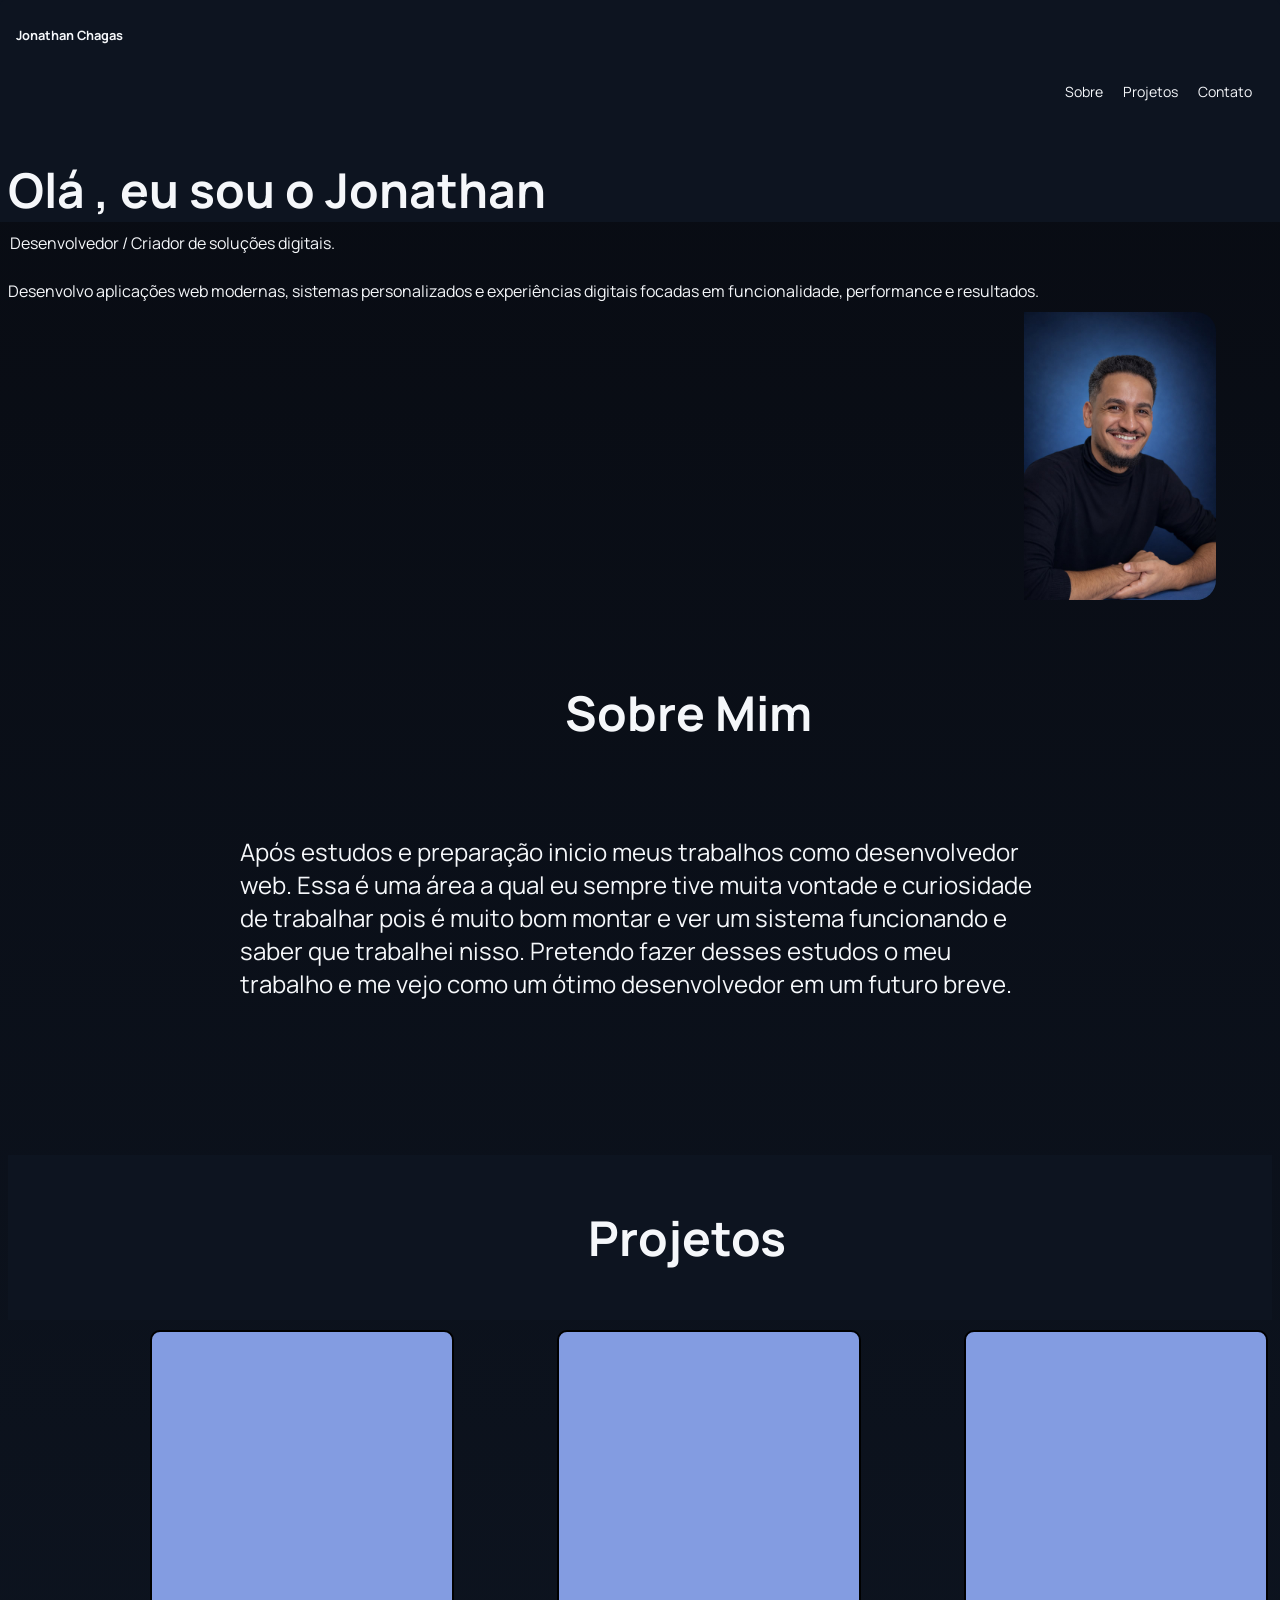
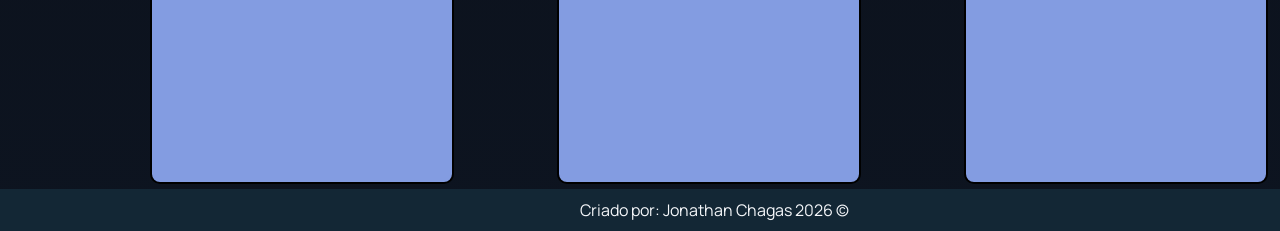
==== index.html @ eca237a9 "atualização" ====
<!DOCTYPE html>
<html lang="pt-BR">
<head>
    <meta charset="UTF-8">
    <meta name="viewport" content="width=device-width, initial-scale=1.0">
    <link rel="stylesheet" href="css/apresentacao.css">
    <title>Jonathan Chagas</title>
</head>
<body>
<header>
    <nav>
        <h1>Jonathan Chagas</h1>
        <ul>
            <li><a href="#sobrem">Sobre</a></li>
            <li><a href="#projetos">Projetos</a></li>
            <li><a href="#">Contato</a></li>
        </ul>
    </nav>
    <h1>Olá , eu sou o Jonathan</h1>
</header>

    <p class="subtitulo">Desenvolvedor / Criador de soluções digitais.

    </p>   
    <p class="apresentacao">Desenvolvo aplicações web modernas, sistemas personalizados e 
    experiências digitais focadas em funcionalidade, 
    performance e resultados.
</p>
   

<img src="imagens/foto curriculo.jpeg" 
alt="Foto de Jonathan Chagas"
class="foto">


<section id="sobrem">
    <h2>
        Sobre Mim
    </h2>


<p class="sobre">
Após estudos e preparação inicio meus trabalhos como desenvolvedor web.
Essa é uma área a qual eu sempre tive muita vontade e curiosidade de trabalhar
pois é muito bom montar e ver um sistema funcionando e saber que trabalhei nisso.
Pretendo fazer desses estudos o meu trabalho e me vejo como um ótimo desenvolvedor em um futuro breve.
</p>
</section>


<section id="projetos">
    <h1 class="projetos">
        Projetos
    </h1>
</section>

<div class="projeto1">

</div>

<div class="projeto2">

</div>

<div class="projeto3">

</div>

<footer>
    Criado por: Jonathan Chagas 2026 &copy;
</footer>

</main>

</body>
---- css/apresentacao.css ----
@charset "UTF-8";

@import url('https://fonts.googleapis.com/css2?family=Bebas+Neue&family=Manrope:wght@200..800&display=swap');

html {
  scroll-behavior: smooth;
}


body {
    background-image: linear-gradient(to bottom,#080B12,#0D1420);
    font-family: 'Manrope', sans-serif;
    margin: 0;
}

header {
    background-color: #0D1420;
    color: #F5F7FA;
    text-align: left;
    padding: 0px 0;
}
p.subtitulo {
    color: #F5F7FA;
    font-size: 1em;
    margin-top: -10px;
    padding: 10px;
}
nav > h1 {
    font-size: 2em;
    margin: 8px;
    padding: 10px 0;
}
nav {
    border-radius: 5px 5px 0 0;
    background-color: #0D1420;
    color: #F5F7FA;
    font-size: 0.4em;   
    padding: 8px;
}

nav a {
    color: #F5F7FA;
    text-decoration: none;
    padding: 8px 0;
    display: inline-block;
    font-size: 2.2em;
}

nav a:hover {
    color: #839ce1;
    background-color: #162c3b;
    border-radius: 5px;
    transition: background-color 0.3s ease, color 0.3s ease;
    padding: 8px 0;
}
nav ul {
    list-style-type: none;
    margin: 10px 10px  10px 0;
    padding: 10px;
    display: flex;
    justify-content: right;
    gap: 20px;
}

h1 {
    color: #F5F7FA;
    background-color: #0D1420;
    font-family: 'Manrope', sans-serif;
    font-size: 3em;
    margin: 20px 8px 10px 8px;
}

p.apresentacao {
    color: #F5F7FA;
    font-family: 'Manrope', sans-serif;
    font-size: 1em;
    margin: 10px 8px ;
    
}


 .foto{
    display: block;
    margin: 0px 0px 80px;
    max-width: 15%;
    border: 20px;
    border-radius: 20px;
    padding-left: 80%;
}

h2{
    color: #F5F7FA;
    font-family:'Manrope', sans-serif;
    margin-left: 15px;
    padding-left: 550px;
    padding-bottom: 50px;
    font-size: 3em;
}
h2 a{
    text-decoration: none;
    color: #F5F7FA;
} 

p.sobre{
  color: #F5F7FA;
  min-height: 300px;
  max-width: 800px;
  padding:0 10px;
  margin: auto;
  font-size: 1.5em;
}

h1.projetos{
    padding: 50px 580px 50px;
}

div{
    display: inline-block;
    border: 2px solid black;
    border-radius: 10px;
    background-color: #839ce1;
    width: 300px;
    height: 450px;
}
div:hover{
    background-color: #080b121e;
    zoom: 1.1;
    transition: 0.5s;
}

div.projeto1{
    margin-left: 150px;

}

div.projeto2{
    margin-left: 100px;
}

div.projeto3{
    margin-left: 100px;
}


footer{
    color: #F5F7FA;
    background-color: #132735;
    padding: 10px 10px 10px 580px;
}
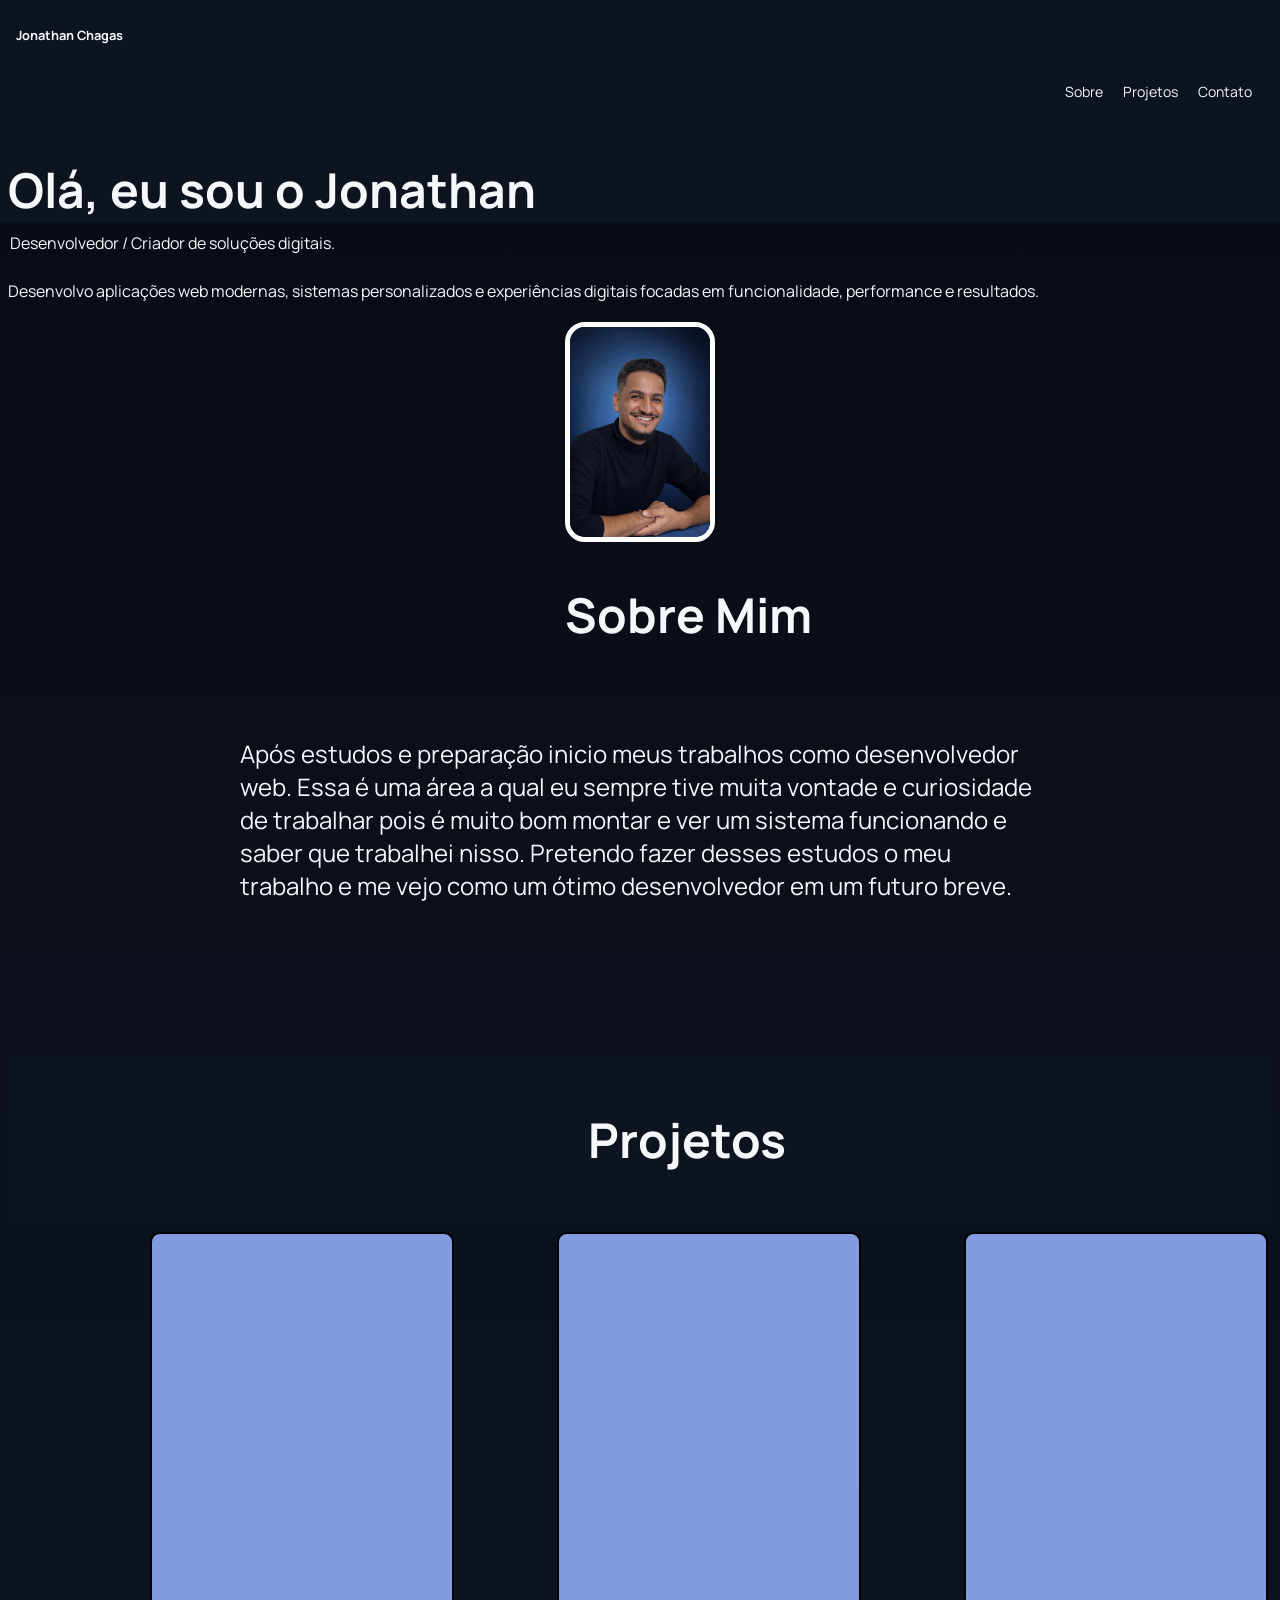
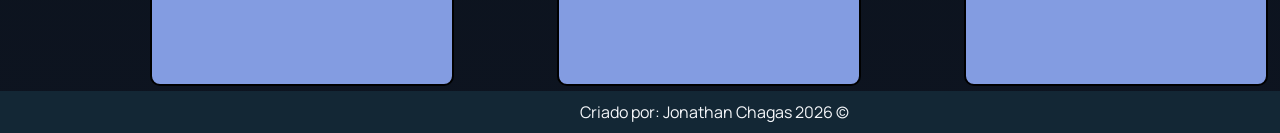
==== commit 101d7646: "Corrige estrutura HTML e caminho da imagem para o site carregar corretamente." ====
--- a/index.html
+++ b/index.html
@@ -16,60 +16,43 @@
             <li><a href="#">Contato</a></li>
         </ul>
     </nav>
-    <h1>Olá , eu sou o Jonathan</h1>
+    <h1>Olá, eu sou o Jonathan</h1>
 </header>
 
-    <p class="subtitulo">Desenvolvedor / Criador de soluções digitais.
+<main>
+    <p class="subtitulo">Desenvolvedor / Criador de soluções digitais.</p>
 
-    </p>   
     <p class="apresentacao">Desenvolvo aplicações web modernas, sistemas personalizados e 
     experiências digitais focadas em funcionalidade, 
-    performance e resultados.
-</p>
-   
+    performance e resultados.</p>
 
-<img src="imagens/foto curriculo.jpeg" 
-alt="Foto de Jonathan Chagas"
-class="foto">
+    <img src="imagens/foto%20curriculo.jpeg" 
+         alt="Foto de Jonathan Chagas"
+         class="foto">
 
+    <section id="sobrem">
+        <h2>Sobre Mim</h2>
 
-<section id="sobrem">
-    <h2>
-        Sobre Mim
-    </h2>
+        <p class="sobre">
+        Após estudos e preparação inicio meus trabalhos como desenvolvedor web.
+        Essa é uma área a qual eu sempre tive muita vontade e curiosidade de trabalhar
+        pois é muito bom montar e ver um sistema funcionando e saber que trabalhei nisso.
+        Pretendo fazer desses estudos o meu trabalho e me vejo como um ótimo desenvolvedor em um futuro breve.
+        </p>
+    </section>
 
+    <section id="projetos">
+        <h1 class="projetos">Projetos</h1>
+    </section>
 
-<p class="sobre">
-Após estudos e preparação inicio meus trabalhos como desenvolvedor web.
-Essa é uma área a qual eu sempre tive muita vontade e curiosidade de trabalhar
-pois é muito bom montar e ver um sistema funcionando e saber que trabalhei nisso.
-Pretendo fazer desses estudos o meu trabalho e me vejo como um ótimo desenvolvedor em um futuro breve.
-</p>
-</section>
+    <div class="projeto1"></div>
+    <div class="projeto2"></div>
+    <div class="projeto3"></div>
 
-
-<section id="projetos">
-    <h1 class="projetos">
-        Projetos
-    </h1>
-</section>
-
-<div class="projeto1">
-
-</div>
-
-<div class="projeto2">
-
-</div>
-
-<div class="projeto3">
-
-</div>
-
-<footer>
-    Criado por: Jonathan Chagas 2026 &copy;
-</footer>
-
+    <footer>
+        Criado por: Jonathan Chagas 2026 &copy;
+    </footer>
 </main>
 
-</body>+</body>
+</html>
--- a/css/apresentacao.css
+++ b/css/apresentacao.css
@@ -5,7 +5,6 @@
 html {
   scroll-behavior: smooth;
 }
-
 
 body {
     background-image: linear-gradient(to bottom,#080B12,#0D1420);
@@ -19,17 +18,20 @@
     text-align: left;
     padding: 0px 0;
 }
+
 p.subtitulo {
     color: #F5F7FA;
     font-size: 1em;
     margin-top: -10px;
     padding: 10px;
 }
+
 nav > h1 {
     font-size: 2em;
     margin: 8px;
     padding: 10px 0;
 }
+
 nav {
     border-radius: 5px 5px 0 0;
     background-color: #0D1420;
@@ -53,9 +55,10 @@
     transition: background-color 0.3s ease, color 0.3s ease;
     padding: 8px 0;
 }
+
 nav ul {
     list-style-type: none;
-    margin: 10px 10px  10px 0;
+    margin: 10px 10px 10px 0;
     padding: 10px;
     display: flex;
     justify-content: right;
@@ -74,47 +77,49 @@
     color: #F5F7FA;
     font-family: 'Manrope', sans-serif;
     font-size: 1em;
-    margin: 10px 8px ;
-    
+    margin: 10px 8px;
 }
 
-
- .foto{
+.foto {
     display: block;
-    margin: 0px 0px 80px;
-    max-width: 15%;
-    border: 20px;
+    margin: 20px auto;
+    max-width: 150px;
+    width: 100%;
+    height: auto;
+    border: 5px solid #ffffff;
     border-radius: 20px;
-    padding-left: 80%;
+    padding: 0;
+    box-sizing: border-box;
 }
 
-h2{
+h2 {
     color: #F5F7FA;
-    font-family:'Manrope', sans-serif;
+    font-family: 'Manrope', sans-serif;
     margin-left: 15px;
     padding-left: 550px;
     padding-bottom: 50px;
     font-size: 3em;
 }
-h2 a{
+
+h2 a {
     text-decoration: none;
     color: #F5F7FA;
-} 
+}
 
-p.sobre{
+p.sobre {
   color: #F5F7FA;
   min-height: 300px;
   max-width: 800px;
-  padding:0 10px;
+  padding: 0 10px;
   margin: auto;
   font-size: 1.5em;
 }
 
-h1.projetos{
+h1.projetos {
     padding: 50px 580px 50px;
 }
 
-div{
+div {
     display: inline-block;
     border: 2px solid black;
     border-radius: 10px;
@@ -122,28 +127,27 @@
     width: 300px;
     height: 450px;
 }
-div:hover{
+
+div:hover {
     background-color: #080b121e;
     zoom: 1.1;
     transition: 0.5s;
 }
 
-div.projeto1{
+div.projeto1 {
     margin-left: 150px;
-
 }
 
-div.projeto2{
+div.projeto2 {
     margin-left: 100px;
 }
 
-div.projeto3{
+div.projeto3 {
     margin-left: 100px;
 }
 
-
-footer{
+footer {
     color: #F5F7FA;
     background-color: #132735;
     padding: 10px 10px 10px 580px;
-}+}
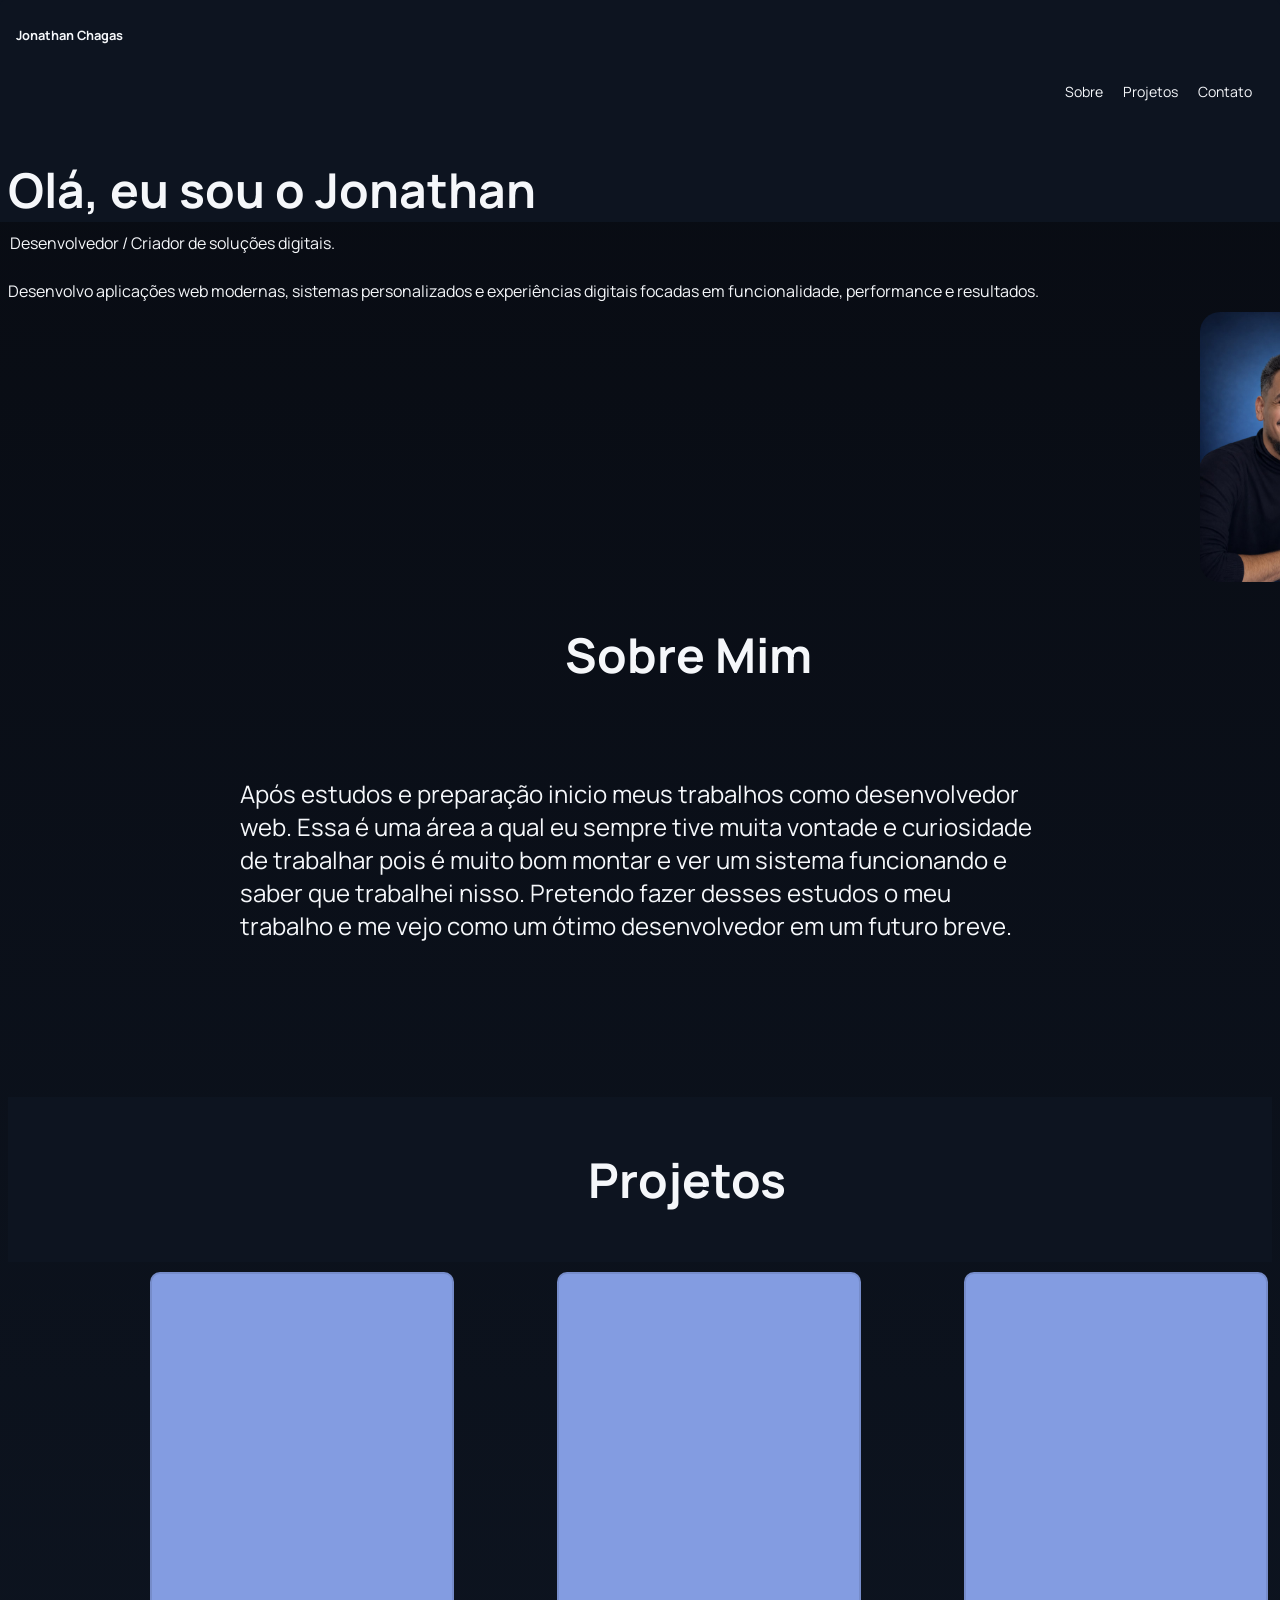
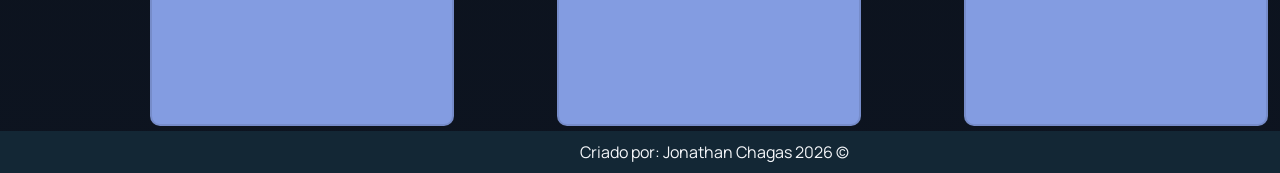
==== commit 54057047: "Update index.html" ====
--- a/index.html
+++ b/index.html
@@ -26,7 +26,7 @@
     experiências digitais focadas em funcionalidade, 
     performance e resultados.</p>
 
-    <img src="imagens/foto%20curriculo.jpeg" 
+    <img src="imagens/foto curriculo.jpeg" 
          alt="Foto de Jonathan Chagas"
          class="foto">
 
--- a/css/apresentacao.css
+++ b/css/apresentacao.css
@@ -81,14 +81,13 @@
 }
 
 .foto {
-    display: block;
-    margin: 20px auto;
-    max-width: 150px;
+     display: block;
+    margin: 0 0 0 1200px;
+    max-width: 180px;
     width: 100%;
     height: auto;
-    border: 5px solid #ffffff;
     border-radius: 20px;
-    padding: 0;
+    padding: 0px;
     box-sizing: border-box;
 }
 
@@ -121,7 +120,7 @@
 
 div {
     display: inline-block;
-    border: 2px solid black;
+    border: 2px solid rgba(0, 0, 0, 0.101);
     border-radius: 10px;
     background-color: #839ce1;
     width: 300px;
@@ -130,8 +129,8 @@
 
 div:hover {
     background-color: #080b121e;
-    zoom: 1.1;
-    transition: 0.5s;
+    zoom: 1.03;
+    transition: 0.6s;
 }
 
 div.projeto1 {
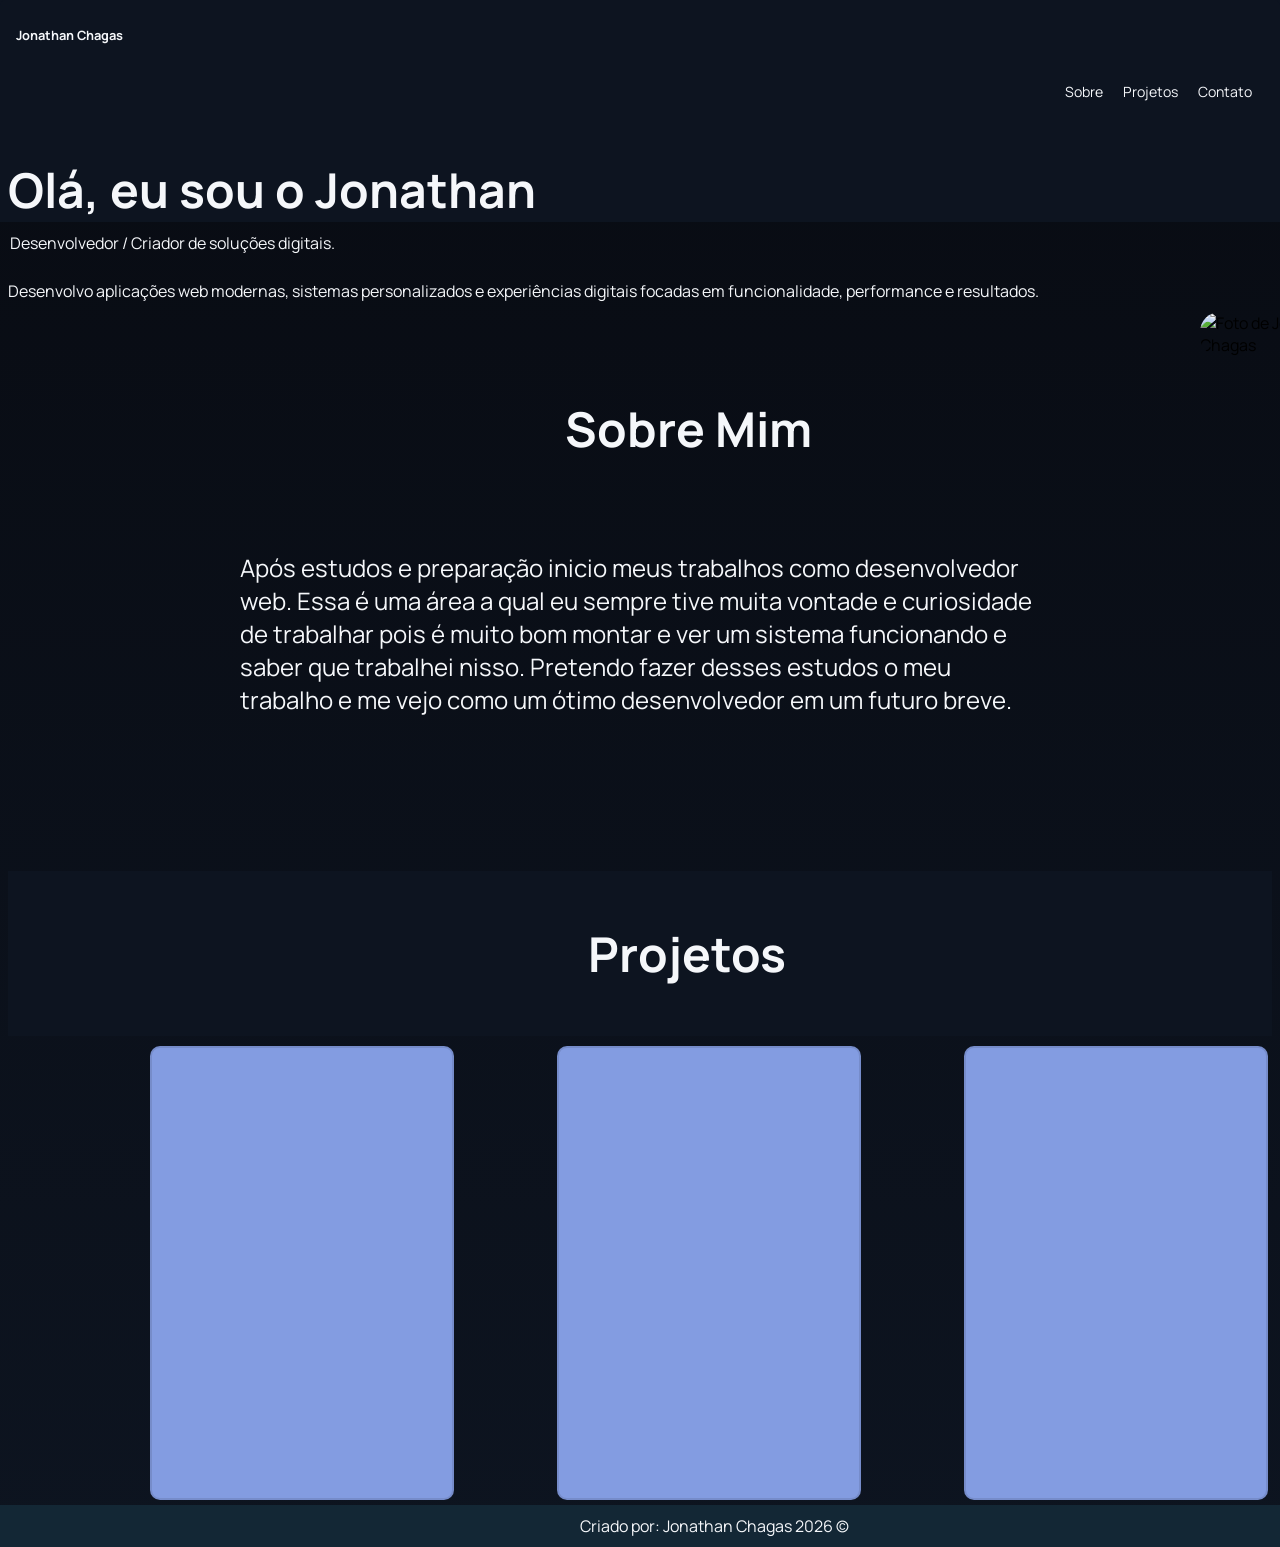
==== commit 99e97acf: "Corrigir caminho da imagem (espaço para underscore)" ====
--- a/index.html
+++ b/index.html
@@ -26,7 +26,7 @@
     experiências digitais focadas em funcionalidade, 
     performance e resultados.</p>
 
-    <img src="imagens/foto curriculo.jpeg" 
+    <img src="imagens/foto_curriculo.jpeg" 
          alt="Foto de Jonathan Chagas"
          class="foto">
 
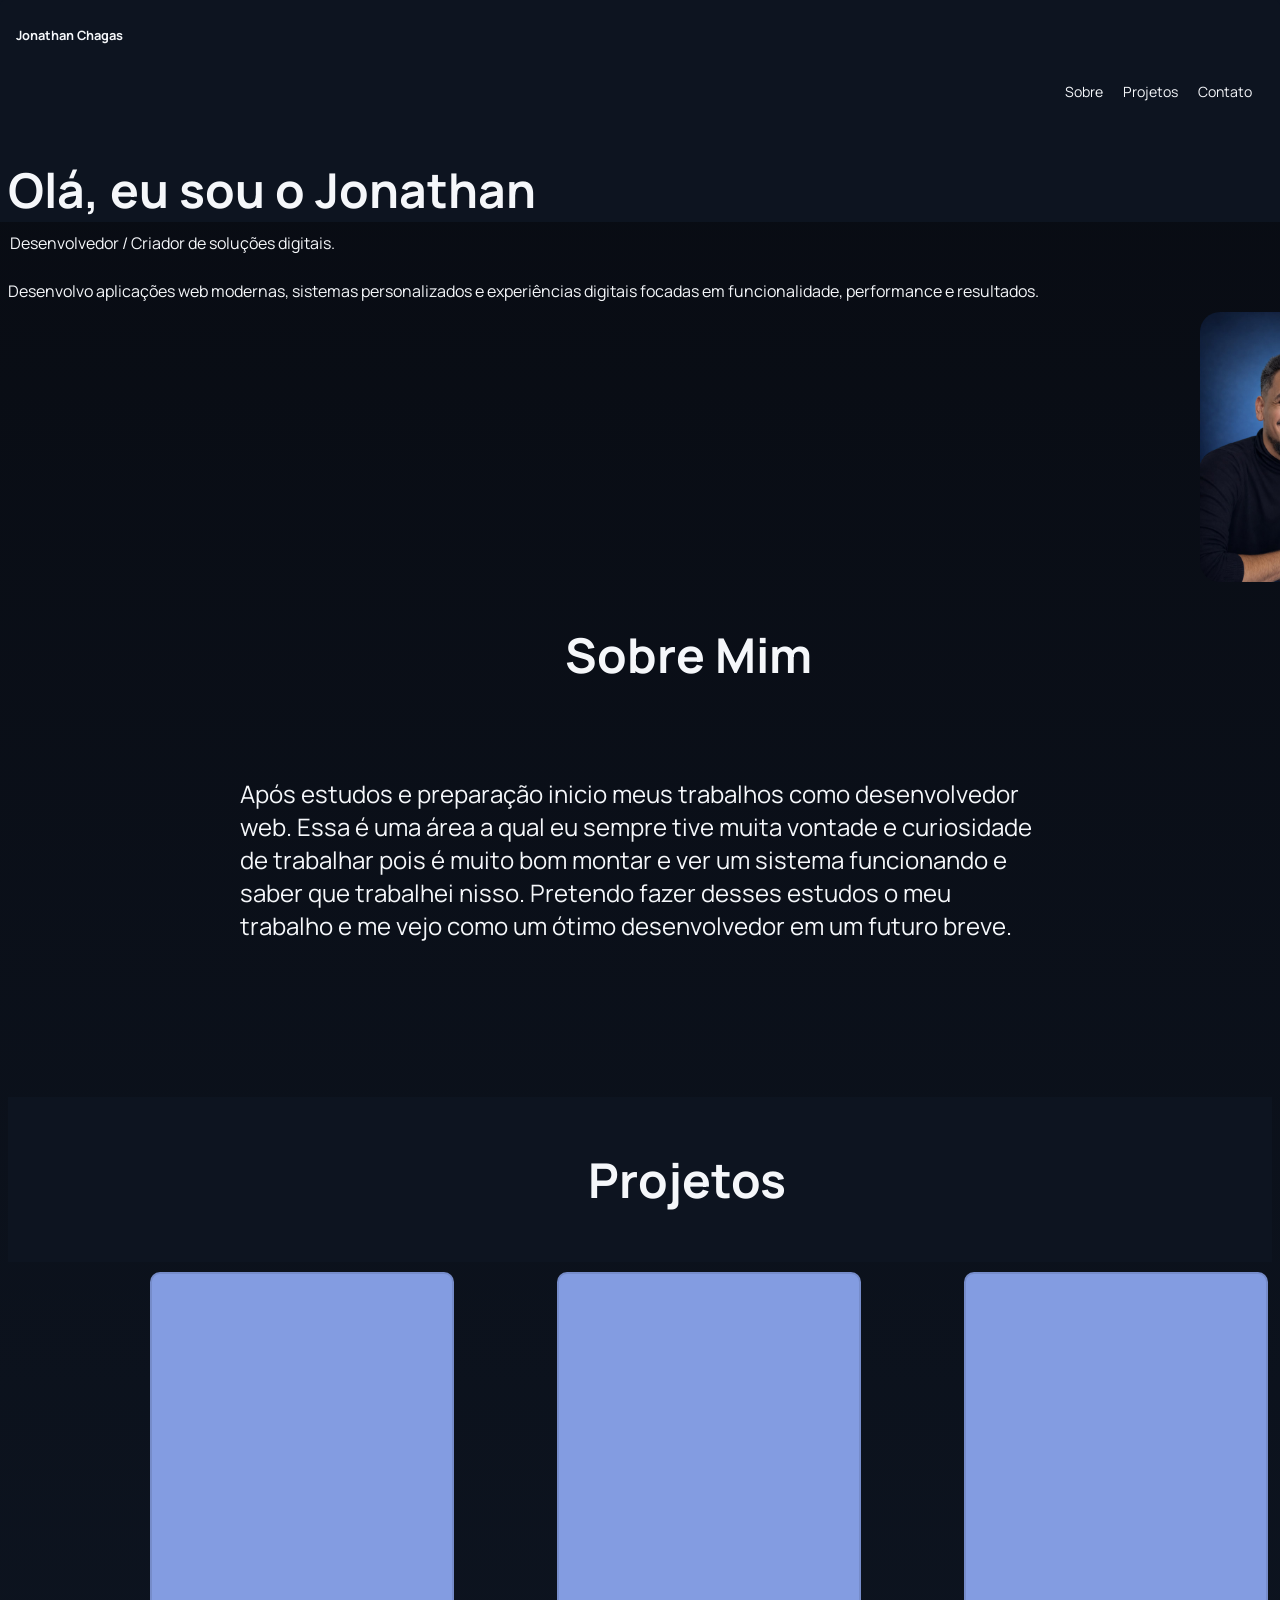
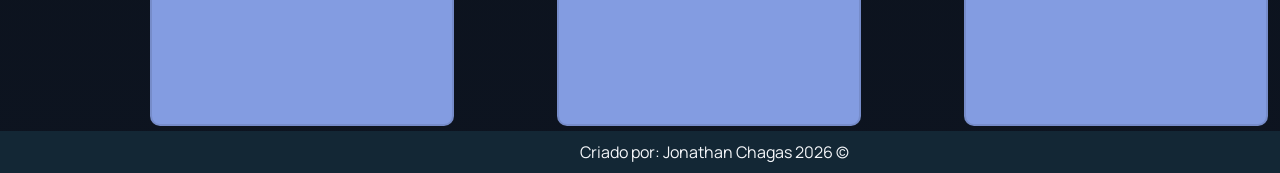
==== commit 1a114452: "mudanças em nomes de arquivos" ====
--- a/index.html
+++ b/index.html
@@ -26,7 +26,7 @@
     experiências digitais focadas em funcionalidade, 
     performance e resultados.</p>
 
-    <img src="imagens/foto_curriculo.jpeg" 
+    <img src="imagens/foto-curriculo.jpeg" 
          alt="Foto de Jonathan Chagas"
          class="foto">
 
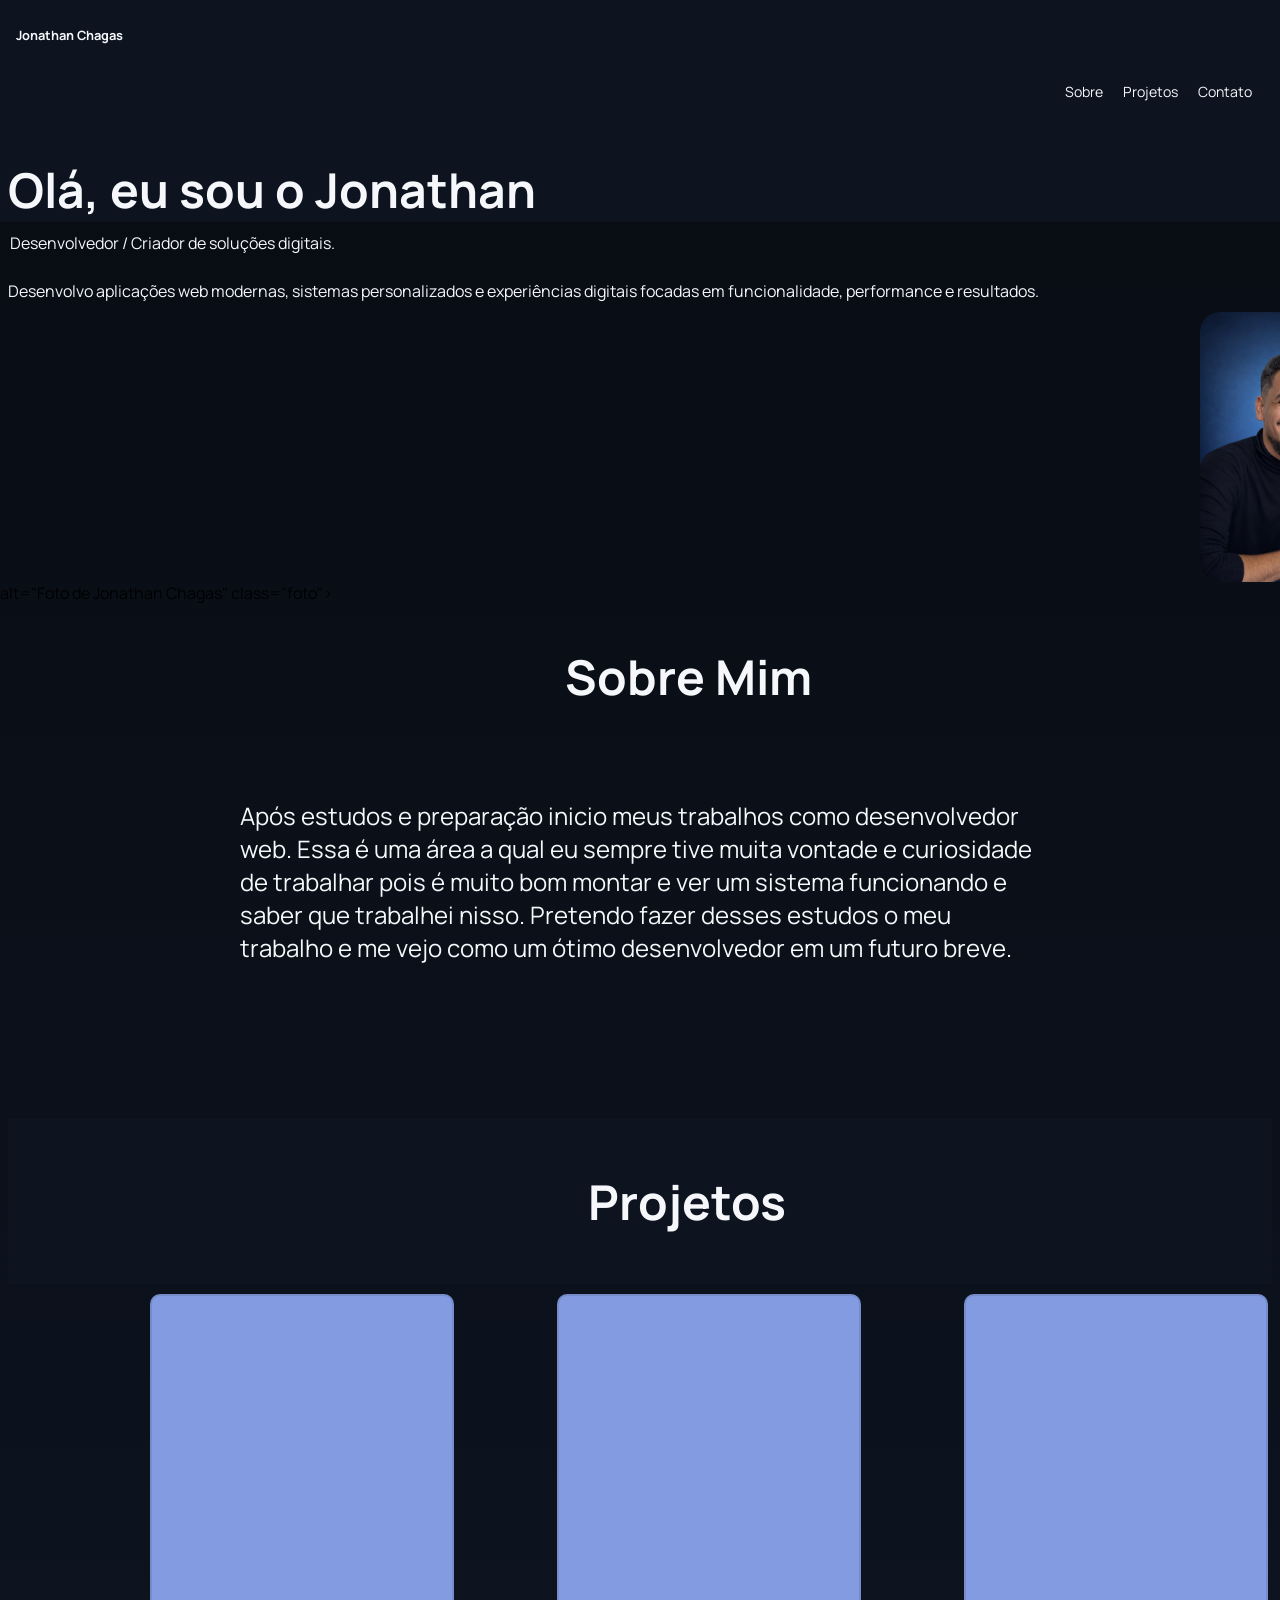
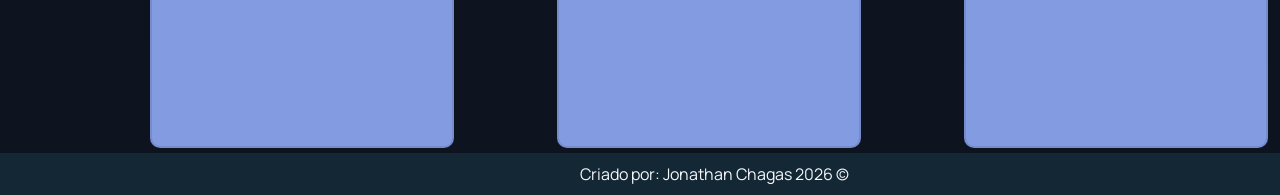
==== commit c2e980d9: "Merge branch 'main' of https://github.com/dillanchagas/Apresentacao" ====
--- a/index.html
+++ b/index.html
@@ -26,7 +26,9 @@
     experiências digitais focadas em funcionalidade, 
     performance e resultados.</p>
 
-    <img src="imagens/foto-curriculo.jpeg" 
+    <img src="imagens/foto-curriculo.jpeg"
+         alt="Foto de Jonathan Chagas"
+         class="foto">
          alt="Foto de Jonathan Chagas"
          class="foto">
 
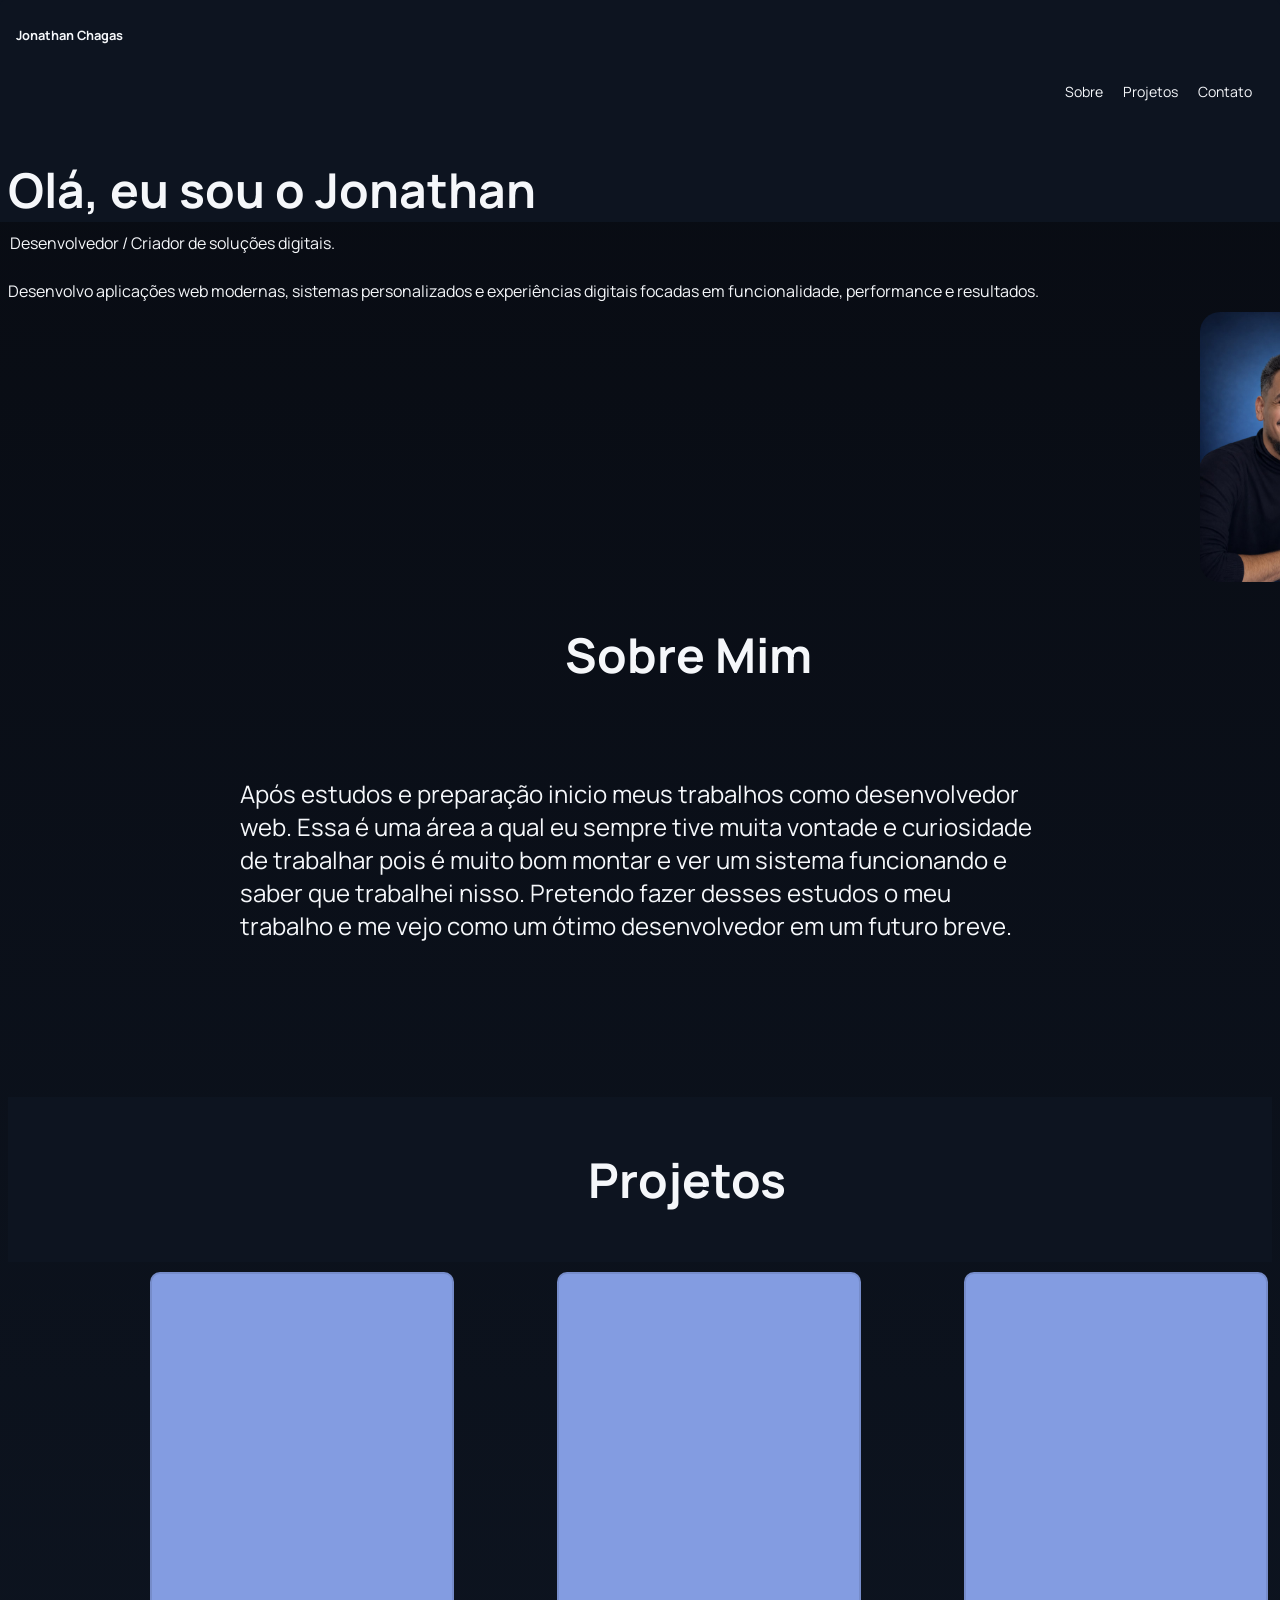
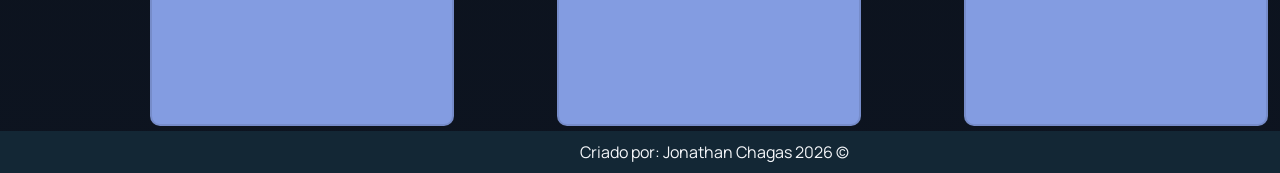
==== commit f6fb838f: "Update index.html" ====
--- a/index.html
+++ b/index.html
@@ -29,8 +29,7 @@
     <img src="imagens/foto-curriculo.jpeg"
          alt="Foto de Jonathan Chagas"
          class="foto">
-         alt="Foto de Jonathan Chagas"
-         class="foto">
+
 
     <section id="sobrem">
         <h2>Sobre Mim</h2>
